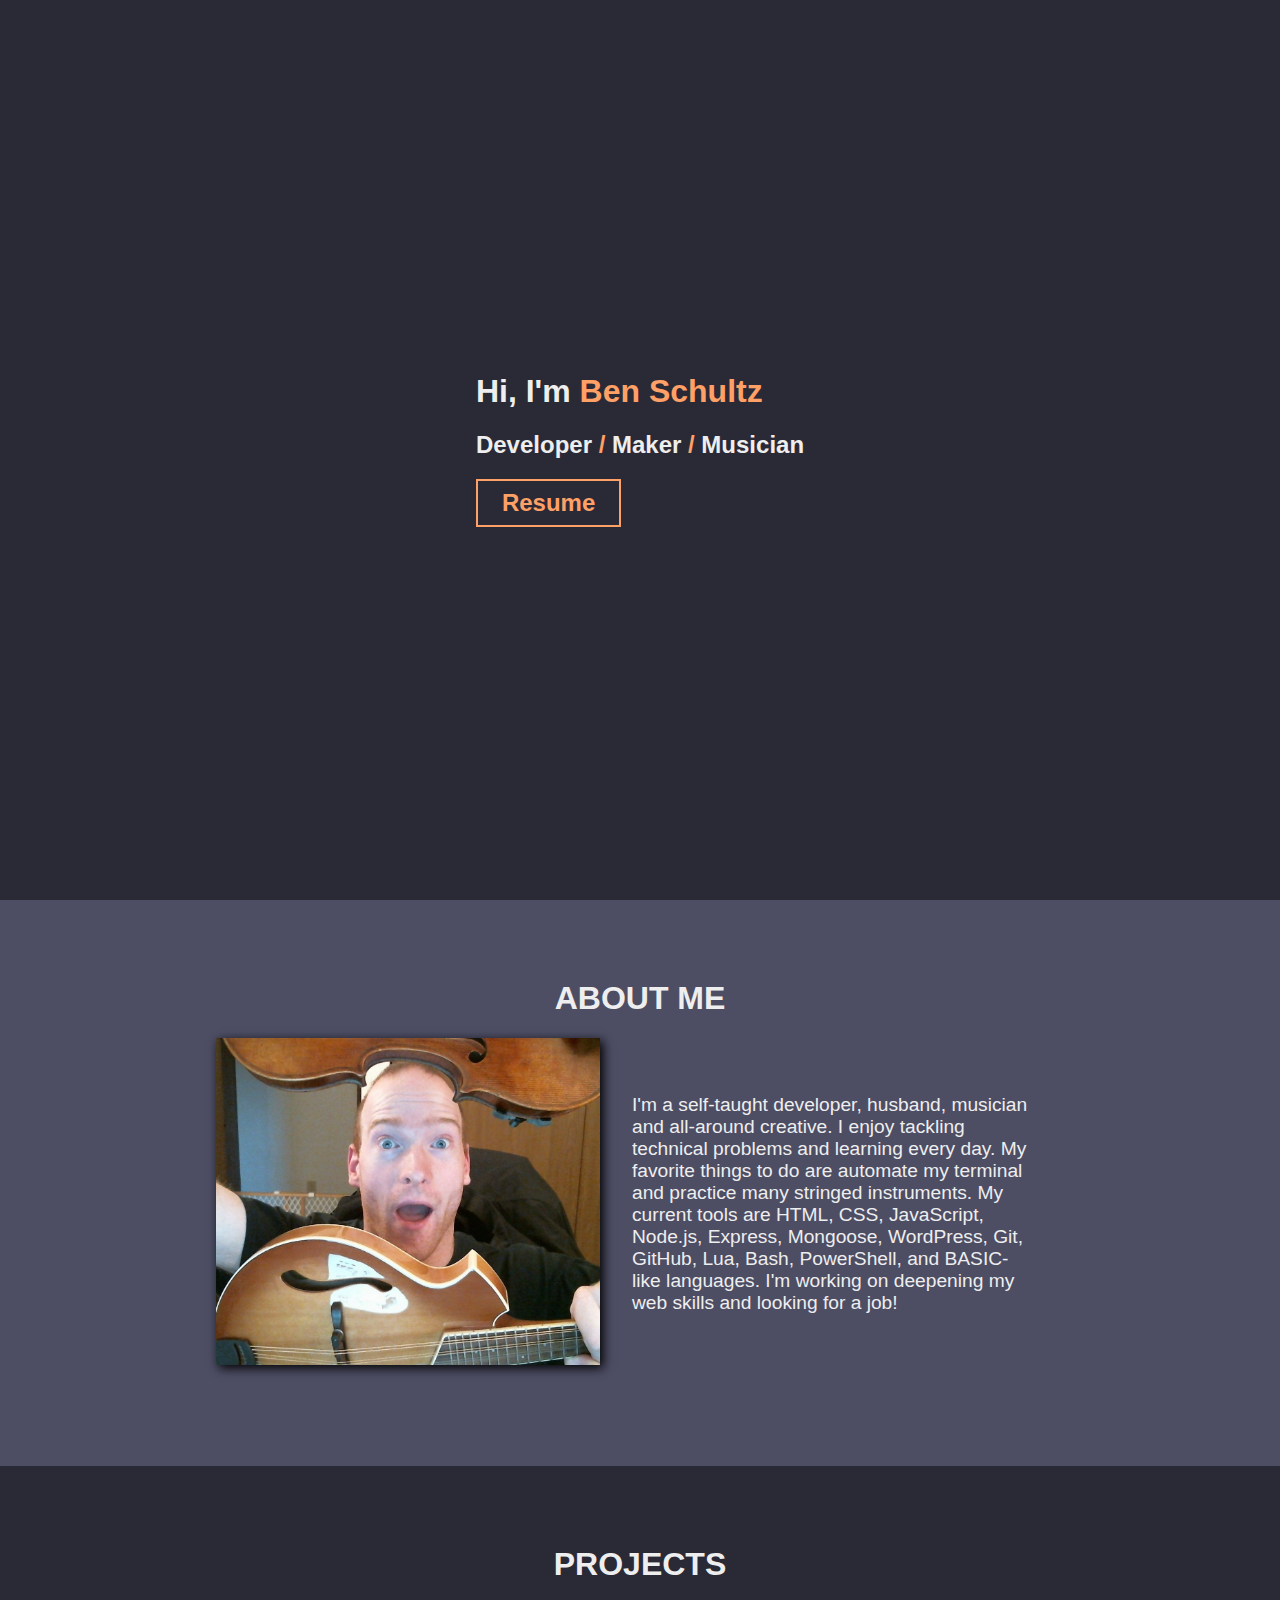
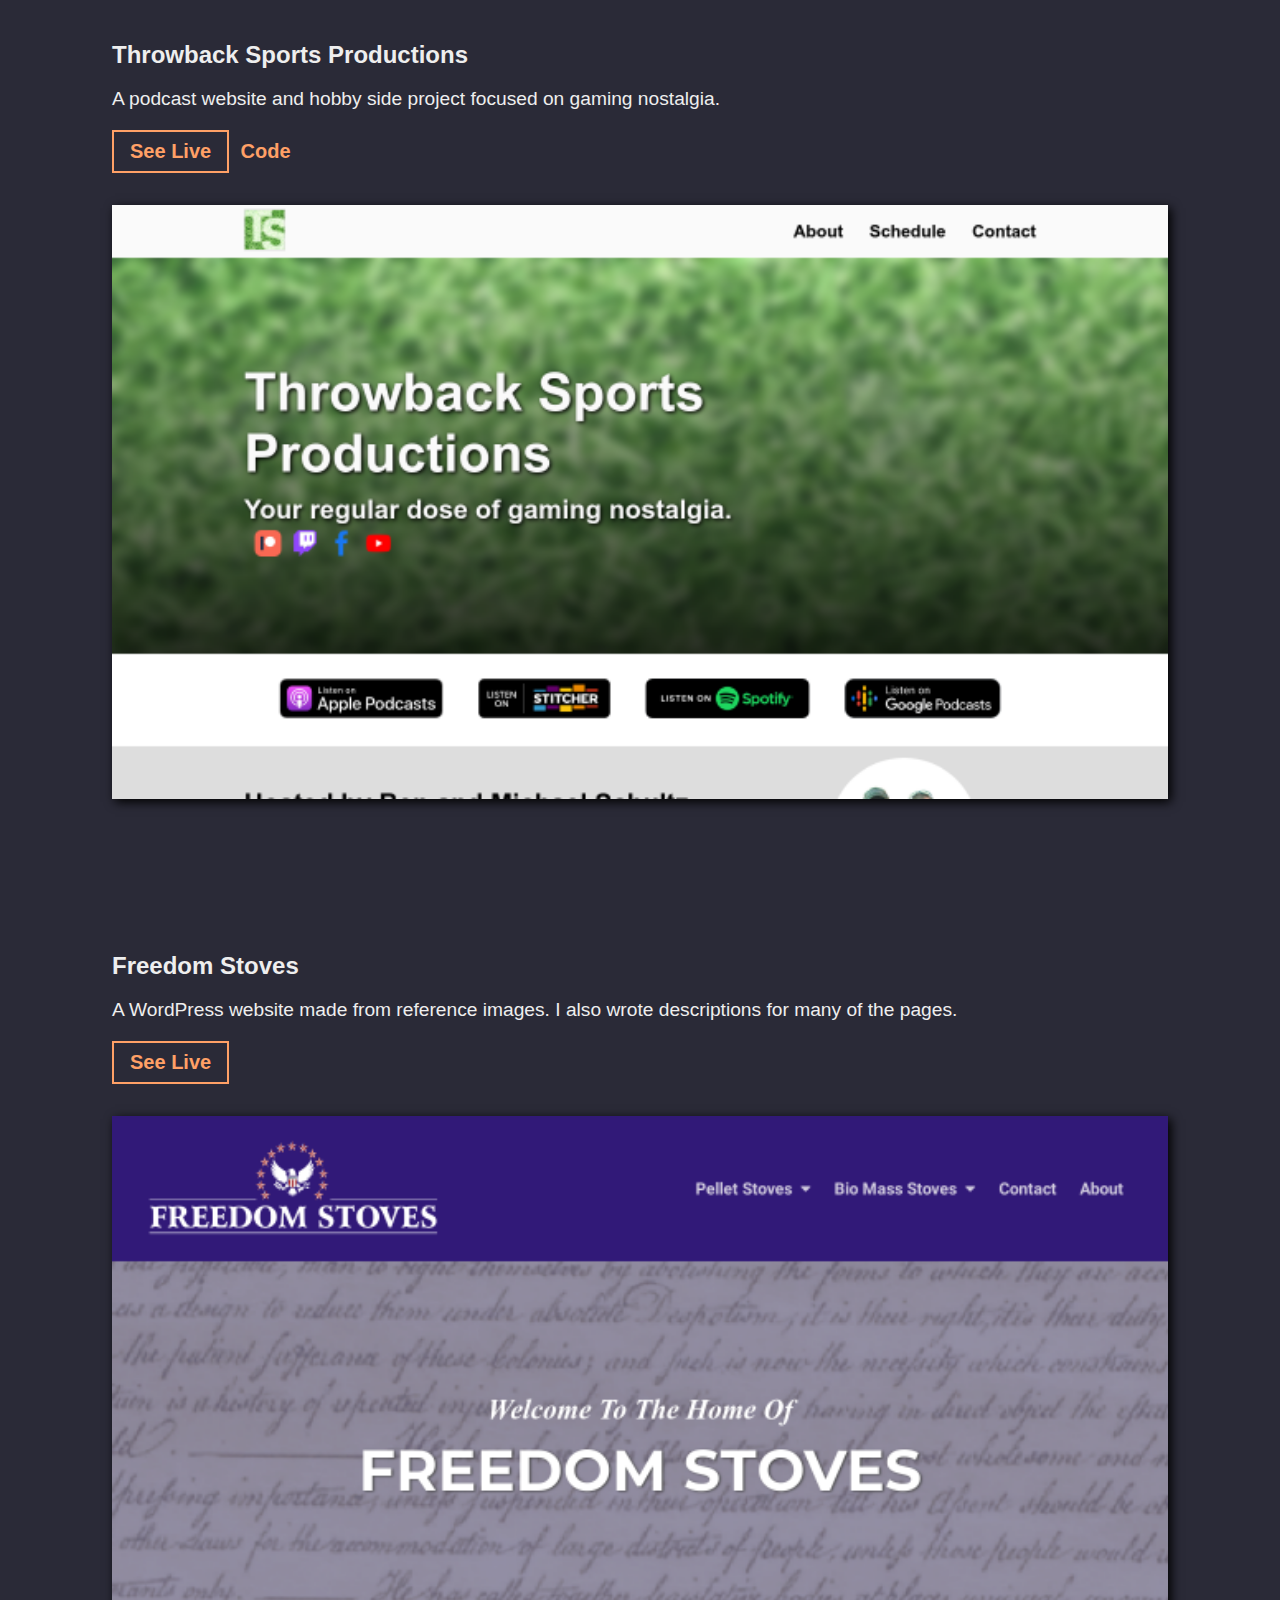
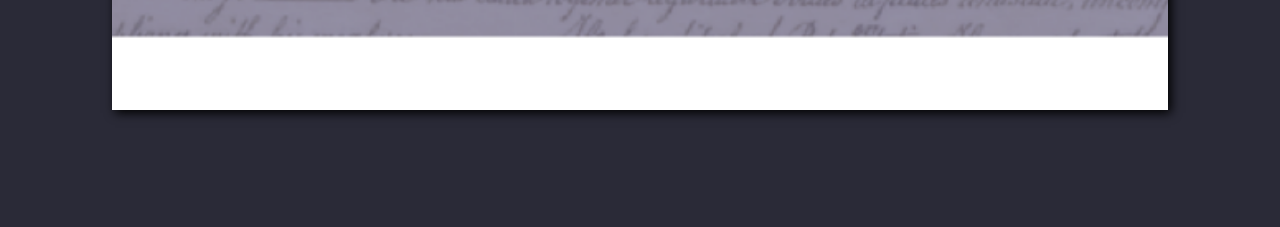
==== docs/index.html @ b04f8bec "Draft 1 complete! It squishes nicely!" ====
<!DOCTYPE html>
<!-- https://martinjahodaportfolio.netlify.app/ -->
<html lang="en">

<head>
  <meta charset="UTF-8">
  <meta name="viewport" content="width=device-width, initial-scale=1.0">
  <link rel="stylesheet" href="styles.css">
  <link rel="stylesheet" href="headerfooter/headerfooter.css">
  <link rel="shortcut icon" href="favicon.ico" type=image/x-icon>
  <title>Ben Schultz</title>
</head>

<body>
  <!-- <div class="headerbg">
    <span id="header"></span>
  </div> -->

  <div id="introbg">
    <section id="intro-section">
      <h1 class="plain">
        Hi, I'm
        <span class="main-text">Ben Schultz</span>
      </h1>
      <h2>Developer <span class="main-text">/</span> Maker <span class="main-text">/</span> Musician</h2>
      <button class="bigbutton"><a href="media/resume.pdf" target="_blank">Resume</a></button>
    </section>
  </div>

  <div class="center-bg" id="about-bg">
    <h1 class="centerme toppad">ABOUT ME</h1>
    <section class="candywrapper">
      <div id="picwrapper">
        <img class="profile-pic shadow" src="media/avatar.jpeg" alt="Ben Schultz Profile Pic">
      </div>
      <div class="blurb">
        <p>I'm a self-taught developer, husband, musician and all-around creative. I enjoy tackling
          technical problems and learning every day. My favorite things to do are automate my terminal and practice
          many stringed instruments. My current tools are HTML, CSS, JavaScript, Node.js, Express, Mongoose,
          WordPress, Git, GitHub, Lua, Bash, PowerShell, and BASIC-like languages. I'm working on deepening my web
          skills and looking for a job!</p>
      </div>
    </section>
  </div>

  <div class="center-bg">
    <h1 id="projects" class="centerme toppad">PROJECTS</h1>

    <div>
      <section class="candywrapper">
        <div class="blurbwrapper blurb">
          <div class="blurb-title">
            <h2>
              Throwback Sports Productions
            </h2>
          </div>
          <div>
            <p>A podcast website and hobby side project focused on gaming nostalgia.</p>
          </div>
          <div class="blurb-buttons">
            <button class="blurb-button"><a class="small-button-text" target="_blank"
                href="https://bschultz1990.github.io/throwbacksportsproductions/">See
                Live</a></button>
            <button class="simple-button"><a class="small-button-text"
                href="https://github.com/bschultz1990/throwbacksportsproductions/tree/main/docs"
                target="_blank">Code</a></button>
          </div>
        </div>
        <div class="picwrapper">
          <a href="https://bschultz1990.github.io/throwbacksportsproductions" target="_blank">
            <img class="project-pic shadow" src="media/throwback-small.png" alt="Throwback Sports Productions">
          </a>
        </div>
      </section>
    </div>

    <div>
      <section class="candywrapper" class="projectwrapper">
        <div class="blurbwrapper blurb">
          <div class="blurb-title">
            <h2>
              Freedom Stoves
            </h2>
          </div>
          <div>
            <p>A WordPress website made from reference images. I also wrote descriptions for many of the pages.</p>
          </div>
          <div class="blurb-buttons">
            <button class="blurb-button"><a class="small-button-text" href="http://www.freedomstoves.com"
                target="_blank">See
                Live</a></button>
          </div>
        </div>
        <div class="picwrapper">
          <a href="http://www.freedomstoves.com" target="_blank"><img class="project-pic shadow"
              src="media/freedom-small.png" alt="Freedom Stoves"></a>
        </div>
      </section>
    </div>
  </div>

  <!-- <footer id="footer"></footer> -->

  <!-- <script src="app.js"></script> -->
  <!-- <script src="headerfooter/headerfooter.js"></script> -->

</body>
---- docs/styles.css ----
:root {
  --primary: #2A2A37;
  --secondary: #4d4d64;
  --accent: #FFA066;
  --text: #eee;
  --lr-padding: 6rem;
  --max-width: 80rem;
  --blurb-width: 25rem;
}


body {
  margin: 0;
  padding: 0;
  font-family: "Verdana", sans-serif;
  font-size: larger;
  background-color: var(--primary);
  color: var(--text);
}

h1 {
  margin-top: 0;
  font-size: 2rem;
}

h2 {
  font-size: 1.5rem;
}

section {
  /* margin-bottom: 2rem; */
  padding: var(--lr-padding);
  max-width: var(--max-width);
}

button {
  border: .125rem solid var(--accent);
  color: var(--accent);
  background: none;
}

button a {
  text-decoration: none;
}

.bigbutton {
  padding: .5rem 1.5rem;
}

button a {
  font-size: 1.5rem;
  font-weight: bold;
  color: var(--accent);
}

.blurb-button {
  padding: .5rem 1rem;
}

#navbar {
  min-height: default;
}

.headerbg {
  position: sticky;
  background-color: var(--secondary);
  display: flex;
  justify-content: center;
}

#header {
  /* background-color: pink; */
  padding: var(--lr-padding);
  width: var(--max-width);
}

#introbg {
  display: flex;
  justify-content: center;
  align-items: center;
  height: 100vh;
}

#intro-section {
  padding: 1rem;
}

.center-bg {
  display: flex;
  flex-direction: column;
  align-items: center;
}

#about-bg {
  background-color: var(--secondary);
}

.candywrapper {
  /* background-color: pink; */
  display: flex;
  flex-wrap: wrap;
  justify-content: space-evenly;
  align-items: center;
  margin-top: 0;
  padding-top: 0;

}

.centerme {
  text-align: center;
}

.main-text {
  color: var(--accent);
}

.profile-section {
  display: flex;
  justify-content: space-evenly;
  align-items: center;
}

.profile-pic {
  max-width: 24rem;
}

.toppad {
  padding-top: 5rem;
}

.blurb {
  width: var(--blurb-width);
  padding-left: 2rem;
  padding-right: 2rem;
  flex-grow: 1;
}

.blurbwrapper {
  padding: 1rem;
  flex-grow: 1;
}

.picwrapper {
  flex-grow: 1;
  padding: 1rem;
}

.project-pic {
  width: 100%;
}

.shadow {
  box-shadow: 3px 3px 10px black;
}

.simple-button {
  border: none;
}

.small-button-text {
  font-size: 1.25rem;
}


/* HEADER */
#header {
  display: flex;
  flex-wrap: nowrap;
  justify-content: space-between;
  align-items: center;
  margin-top: 0rem;
  padding-top: 1rem;
  padding-bottom: 1rem;
}

#header li,
#footer li {
  list-style: none;
}

#header a,
#footer a {
  font-size: 1.5rem;
  color: var(--text);

}

/* #header a:hover,
#footer a:hover {
  background-size: 100% var(--bg-h);
  background-position-x: left;
  padding-bottom: 2px;
} */

/* #sitelogo {
  align-self: flex-start;
  min-width: 2rem;
} */

/* FOOTER */
#footer {
  display: flex;
  flex-wrap: wrap;
  justify-content: space-around;
  background-color: var(--secondary);
  padding-top: 1rem;
  padding-bottom: 1rem;
}

@media (max-width: 1280) {
  .picwrapper {
    flex-grow: 1;
  }

  .blurbwrapper {
    flex-grow: 1;
  }
}

@media (max-width: 710px) {
  :root {
    --lr-padding: 0rem;
    --blurb-width: auto;
  }
}

@media (max-width: 470px) {
  .profile-pic {
    width: 100%;
  }
}
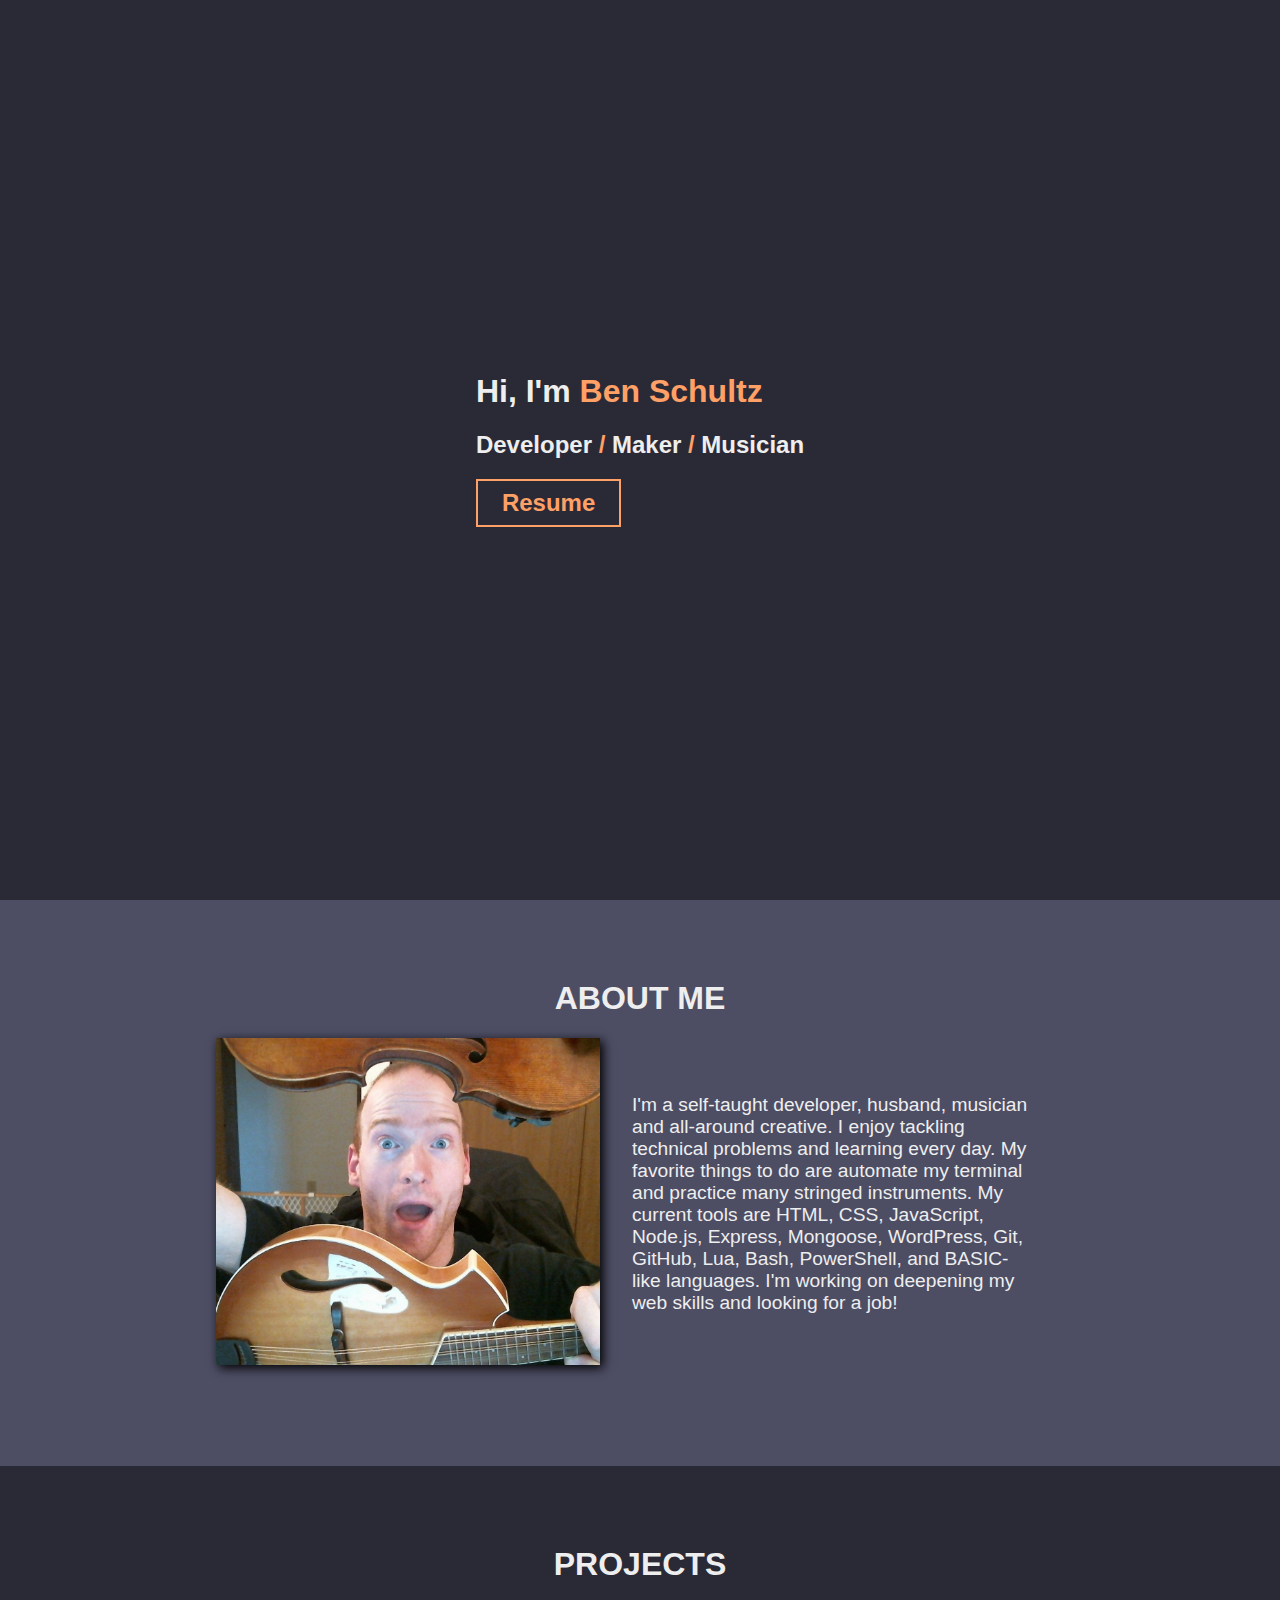
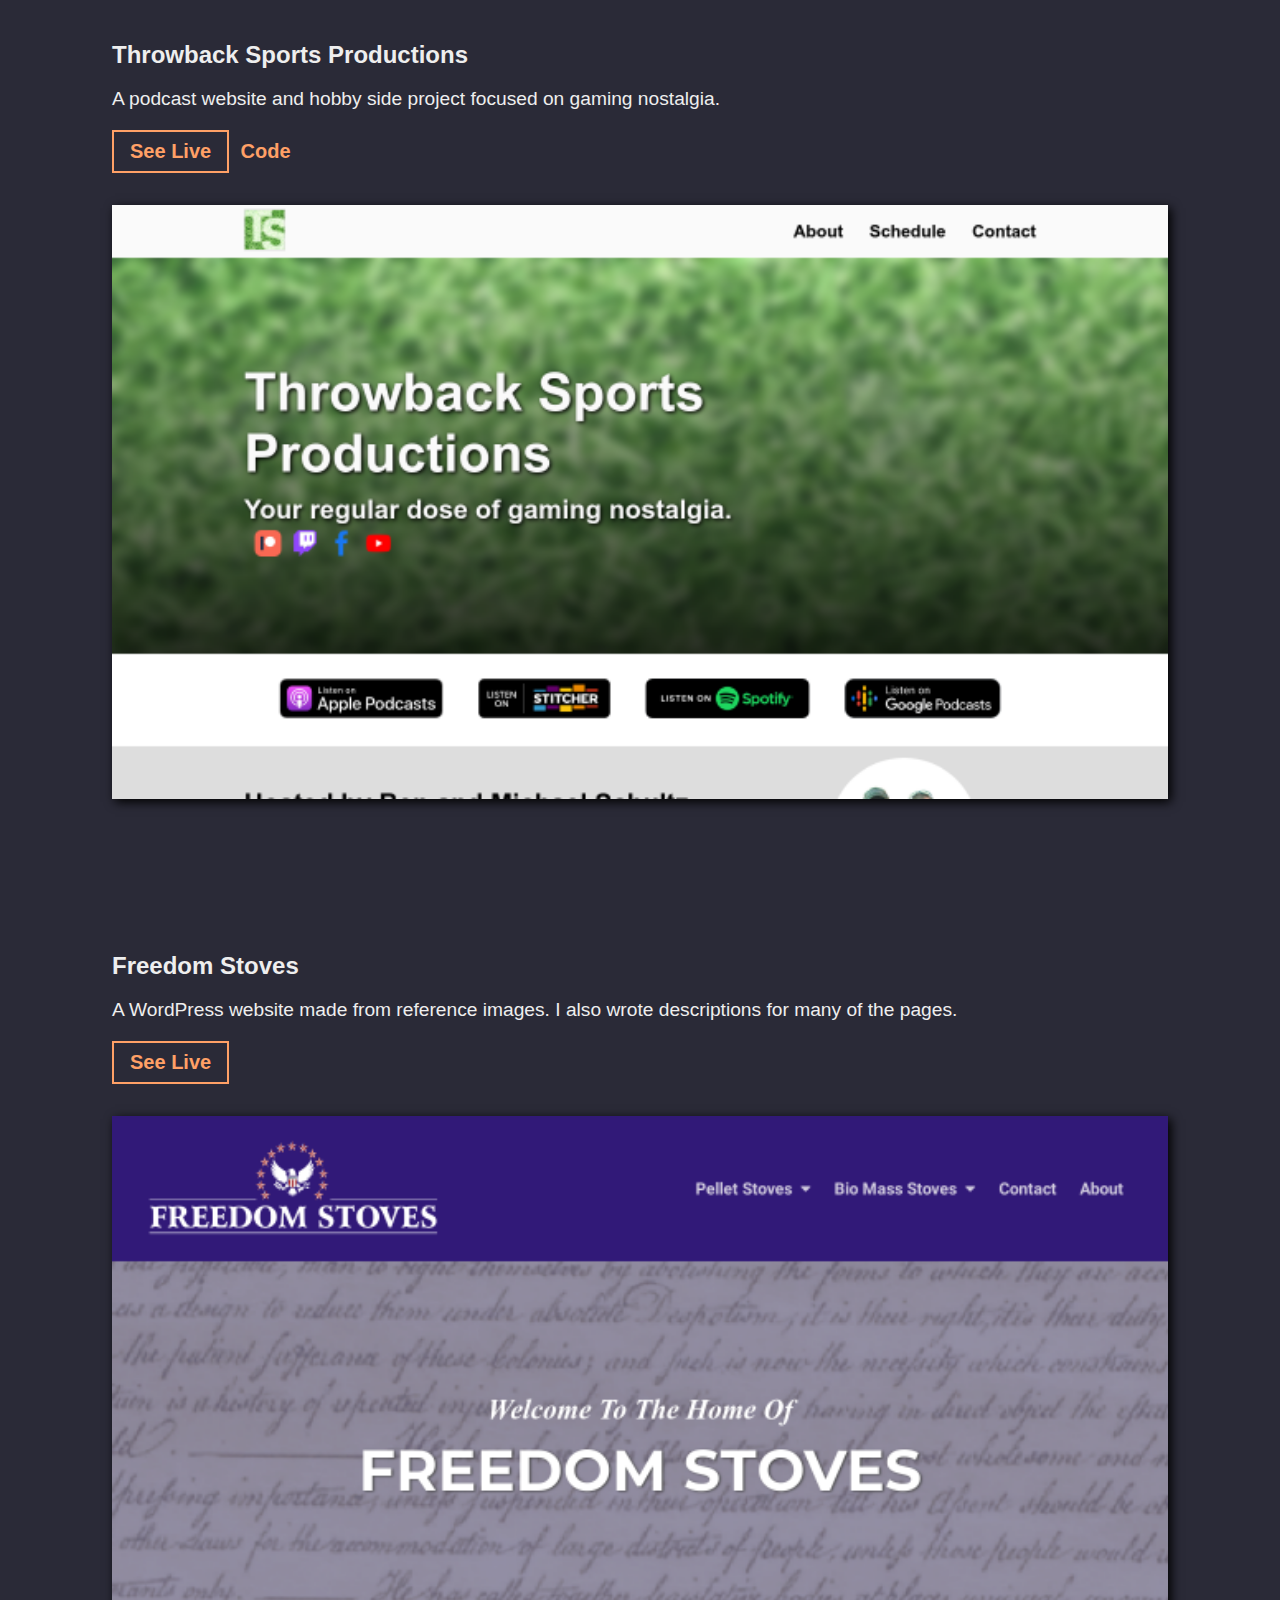
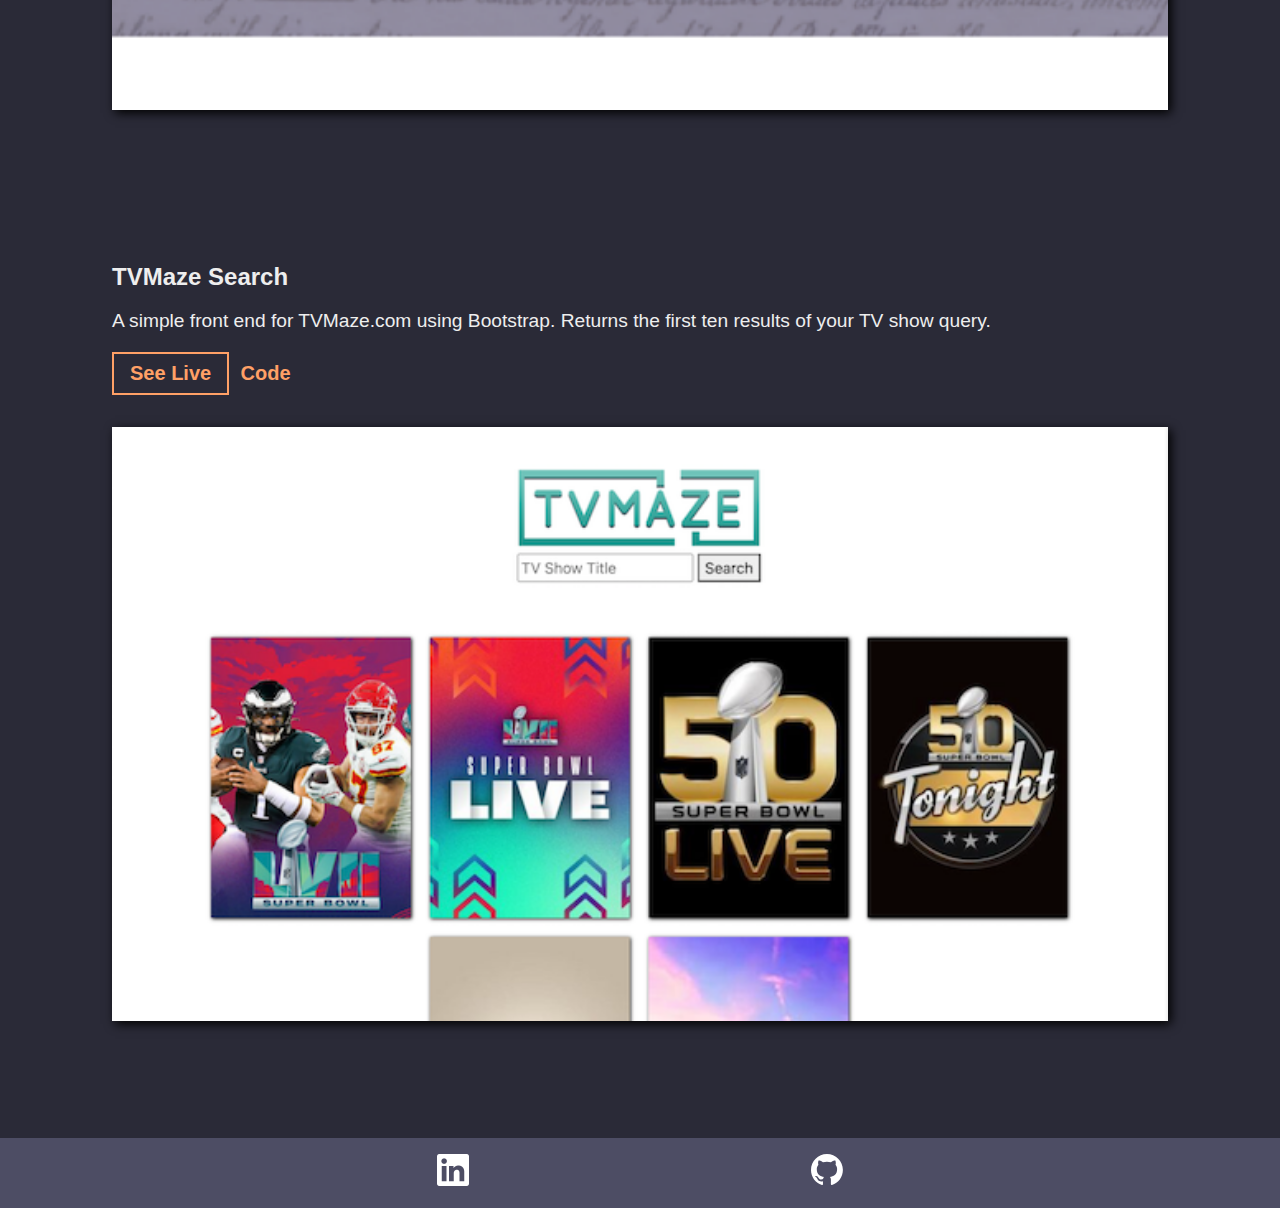
==== commit b1cbcf1b: "Added files via CMD" ====
--- a/docs/index.html
+++ b/docs/index.html
@@ -2,106 +2,135 @@
 <!-- https://martinjahodaportfolio.netlify.app/ -->
 <html lang="en">
 
-<head>
-  <meta charset="UTF-8">
-  <meta name="viewport" content="width=device-width, initial-scale=1.0">
-  <link rel="stylesheet" href="styles.css">
-  <link rel="stylesheet" href="headerfooter/headerfooter.css">
-  <link rel="shortcut icon" href="favicon.ico" type=image/x-icon>
-  <title>Ben Schultz</title>
-</head>
+  <head>
+    <meta charset="UTF-8">
+    <meta name="viewport" content="width=device-width, initial-scale=1.0">
+    <link rel="stylesheet" href="styles.css">
+    <link rel="shortcut icon" href="favicon.ico" type=image/x-icon>
+    <title>Ben Schultz</title>
+  </head>
 
-<body>
-  <!-- <div class="headerbg">
-    <span id="header"></span>
-  </div> -->
+  <body>
+    <div id="introbg">
+      <section id="intro-section">
+        <h1 class="plain">
+          Hi, I'm
+          <span class="main-text">Ben Schultz</span>
+        </h1>
+        <h2>Developer <span class="main-text">/</span> Maker <span class="main-text">/</span> Musician</h2>
+        <button class="bigbutton"><a href="media/resume.pdf" target="_blank">Resume</a></button>
+      </section>
+    </div>
 
-  <div id="introbg">
-    <section id="intro-section">
-      <h1 class="plain">
-        Hi, I'm
-        <span class="main-text">Ben Schultz</span>
-      </h1>
-      <h2>Developer <span class="main-text">/</span> Maker <span class="main-text">/</span> Musician</h2>
-      <button class="bigbutton"><a href="media/resume.pdf" target="_blank">Resume</a></button>
-    </section>
-  </div>
-
-  <div class="center-bg" id="about-bg">
-    <h1 class="centerme toppad">ABOUT ME</h1>
-    <section class="candywrapper">
-      <div id="picwrapper">
-        <img class="profile-pic shadow" src="media/avatar.jpeg" alt="Ben Schultz Profile Pic">
-      </div>
-      <div class="blurb">
-        <p>I'm a self-taught developer, husband, musician and all-around creative. I enjoy tackling
-          technical problems and learning every day. My favorite things to do are automate my terminal and practice
-          many stringed instruments. My current tools are HTML, CSS, JavaScript, Node.js, Express, Mongoose,
-          WordPress, Git, GitHub, Lua, Bash, PowerShell, and BASIC-like languages. I'm working on deepening my web
-          skills and looking for a job!</p>
-      </div>
-    </section>
-  </div>
-
-  <div class="center-bg">
-    <h1 id="projects" class="centerme toppad">PROJECTS</h1>
-
-    <div>
+    <div class="center-bg" id="about-bg">
+      <h1 class="centerme toppad">ABOUT ME</h1>
       <section class="candywrapper">
-        <div class="blurbwrapper blurb">
-          <div class="blurb-title">
-            <h2>
-              Throwback Sports Productions
-            </h2>
-          </div>
-          <div>
-            <p>A podcast website and hobby side project focused on gaming nostalgia.</p>
-          </div>
-          <div class="blurb-buttons">
-            <button class="blurb-button"><a class="small-button-text" target="_blank"
-                href="https://bschultz1990.github.io/throwbacksportsproductions/">See
-                Live</a></button>
-            <button class="simple-button"><a class="small-button-text"
-                href="https://github.com/bschultz1990/throwbacksportsproductions/tree/main/docs"
-                target="_blank">Code</a></button>
-          </div>
+        <div id="picwrapper">
+          <img class="profile-pic shadow" src="media/avatar.jpeg" alt="Ben Schultz Profile Pic">
         </div>
-        <div class="picwrapper">
-          <a href="https://bschultz1990.github.io/throwbacksportsproductions" target="_blank">
-            <img class="project-pic shadow" src="media/throwback-small.png" alt="Throwback Sports Productions">
-          </a>
+        <div class="blurb">
+          <p>I'm a self-taught developer, husband, musician and all-around creative. I enjoy tackling
+            technical problems and learning every day. My favorite things to do are automate my terminal and practice
+            many stringed instruments. My current tools are HTML, CSS, JavaScript, Node.js, Express, Mongoose,
+            WordPress, Git, GitHub, Lua, Bash, PowerShell, and BASIC-like languages. I'm working on deepening my web
+            skills and looking for a job!</p>
         </div>
       </section>
     </div>
 
-    <div>
-      <section class="candywrapper" class="projectwrapper">
-        <div class="blurbwrapper blurb">
-          <div class="blurb-title">
-            <h2>
-              Freedom Stoves
-            </h2>
+    <div class="center-bg">
+      <h1 id="projects" class="centerme toppad">PROJECTS</h1>
+
+      <div>
+        <section class="candywrapper">
+          <div class="blurbwrapper blurb">
+            <div class="blurb-title">
+              <h2>
+                Throwback Sports Productions
+              </h2>
+            </div>
+            <div>
+              <p>A podcast website and hobby side project focused on gaming nostalgia.</p>
+            </div>
+            <div class="blurb-buttons">
+              <button class="blurb-button"><a class="small-button-text" target="_blank"
+                                                                        href="https://bschultz1990.github.io/throwbacksportsproductions/">See
+                                                                        Live</a></button>
+              <button class="simple-button"><a class="small-button-text"
+                                               href="https://github.com/bschultz1990/throwbacksportsproductions/tree/main/docs"
+                                               target="_blank">Code</a></button>
+            </div>
           </div>
-          <div>
-            <p>A WordPress website made from reference images. I also wrote descriptions for many of the pages.</p>
+          <div class="picwrapper">
+            <a href="https://bschultz1990.github.io/throwbacksportsproductions" target="_blank">
+              <img class="project-pic shadow" src="media/throwback-small.png" alt="Throwback Sports Productions">
+            </a>
           </div>
-          <div class="blurb-buttons">
-            <button class="blurb-button"><a class="small-button-text" href="http://www.freedomstoves.com"
-                target="_blank">See
-                Live</a></button>
+        </section>
+      </div>
+
+      <div>
+        <section class="candywrapper" class="projectwrapper">
+          <div class="blurbwrapper blurb">
+            <div class="blurb-title">
+              <h2>
+                Freedom Stoves
+              </h2>
+            </div>
+            <div>
+              <p>A WordPress website made from reference images. I also wrote descriptions for many of the pages.</p>
+            </div>
+            <div class="blurb-buttons">
+              <button class="blurb-button"><a class="small-button-text" href="http://www.freedomstoves.com"
+                                                                        target="_blank">See
+                                                                        Live</a></button>
+            </div>
           </div>
-        </div>
-        <div class="picwrapper">
-          <a href="http://www.freedomstoves.com" target="_blank"><img class="project-pic shadow"
-              src="media/freedom-small.png" alt="Freedom Stoves"></a>
-        </div>
-      </section>
+          <div class="picwrapper">
+            <a href="http://www.freedomstoves.com" target="_blank"><img class="project-pic shadow"
+                                                                        src="media/freedom-small.png" alt="Freedom Stoves"></a>
+          </div>
+        </section>
+      </div>
+
+      <div>
+        <section class="candywrapper" class="projectwrapper">
+          <div class="blurbwrapper blurb">
+            <div class="blurb-title">
+              <h2>
+                TVMaze Search
+              </h2>
+            </div>
+            <div>
+              <p>A simple front end for TVMaze.com using Bootstrap. Returns the first ten results of your TV show query.</p>
+            </div>
+            <div class="blurb-buttons">
+              <button class="blurb-button"><a class="small-button-text" href="https://bschultz1990.github.io/tvMazeSearch/"
+                                                                        target="_blank">See
+                                                                        Live</a></button>
+              <button class="simple-button"><a class="small-button-text"
+                                               href="https://github.com/bschultz1990/tvMazeSearch"
+                                               target="_blank">Code</a></button>
+            </div>
+          </div>
+          <div class="picwrapper">
+            <a href="https://bschultz1990.github.io/tvMazeSearch/" target="_blank"><img class="project-pic shadow"
+                                                                                        src="media/tvmaze-small.png" alt="TVMaze Search Stoves"></a>
+          </div>
+        </section>
+      </div>
     </div>
-  </div>
 
-  <!-- <footer id="footer"></footer> -->
+    <footer id="footer">
+      <!-- <div id="copyright"></div> -->
+      <a href="https://www.linkedin.com/in/benjamin-schultz-b2511781/" target="_blank">
+        <img src="media/In-White-128.png" alt="LinkedIn Logo" class = "footer-icon">
+      </a>
+      <a href="https://github.com/bschultz1990" target="_blank">
+        <img src="media/github-mark-white.svg" alt="GitHub Logo" class = "footer-icon">
+      </a>
+    </footer>
 
-  <!-- <script src="app.js"></script> -->
-  <!-- <script src="headerfooter/headerfooter.js"></script> -->
+    <script src="app.js"></script>
 
-</body>+  </body>
--- a/docs/styles.css
+++ b/docs/styles.css
@@ -187,45 +187,58 @@
 
 /* #header a:hover,
 #footer a:hover {
-  background-size: 100% var(--bg-h);
-  background-position-x: left;
-  padding-bottom: 2px;
+background-size: 100% var(--bg-h);
+background-position-x: left;
+padding-bottom: 2px;
 } */
 
-/* #sitelogo {
+  /* #sitelogo {
   align-self: flex-start;
   min-width: 2rem;
-} */
-
-/* FOOTER */
-#footer {
-  display: flex;
-  flex-wrap: wrap;
-  justify-content: space-around;
-  background-color: var(--secondary);
-  padding-top: 1rem;
-  padding-bottom: 1rem;
-}
-
-@media (max-width: 1280) {
-  .picwrapper {
-    flex-grow: 1;
-  }
-
-  .blurbwrapper {
-    flex-grow: 1;
-  }
-}
-
-@media (max-width: 710px) {
-  :root {
-    --lr-padding: 0rem;
-    --blurb-width: auto;
-  }
-}
-
-@media (max-width: 470px) {
-  .profile-pic {
-    width: 100%;
-  }
-}+  } */
+
+  /* FOOTER */
+  #footer {
+    display: flex;
+    flex-wrap: wrap;
+    justify-content: space-around;
+    background-color: var(--secondary);
+    padding-top: 1rem;
+    padding-bottom: 1rem;
+  }
+
+  #footer {
+    background-color: var(--secondary);
+    display: flex;
+    justify-content: space-evenly;
+    align-items: center;
+    flex-wrap: wrap;
+    padding: 1rem var(--lr-padding);
+  }
+
+  .footer-icon {
+    max-width: 2rem;
+  }
+
+  @media (max-width: 1280) {
+    .picwrapper {
+      flex-grow: 1;
+    }
+
+    .blurbwrapper {
+      flex-grow: 1;
+    }
+  }
+
+  @media (max-width: 710px) {
+    :root {
+      --lr-padding: 0rem;
+      --blurb-width: auto;
+    }
+  }
+
+  @media (max-width: 470px) {
+    .profile-pic {
+      width: 100%;
+    }
+  }
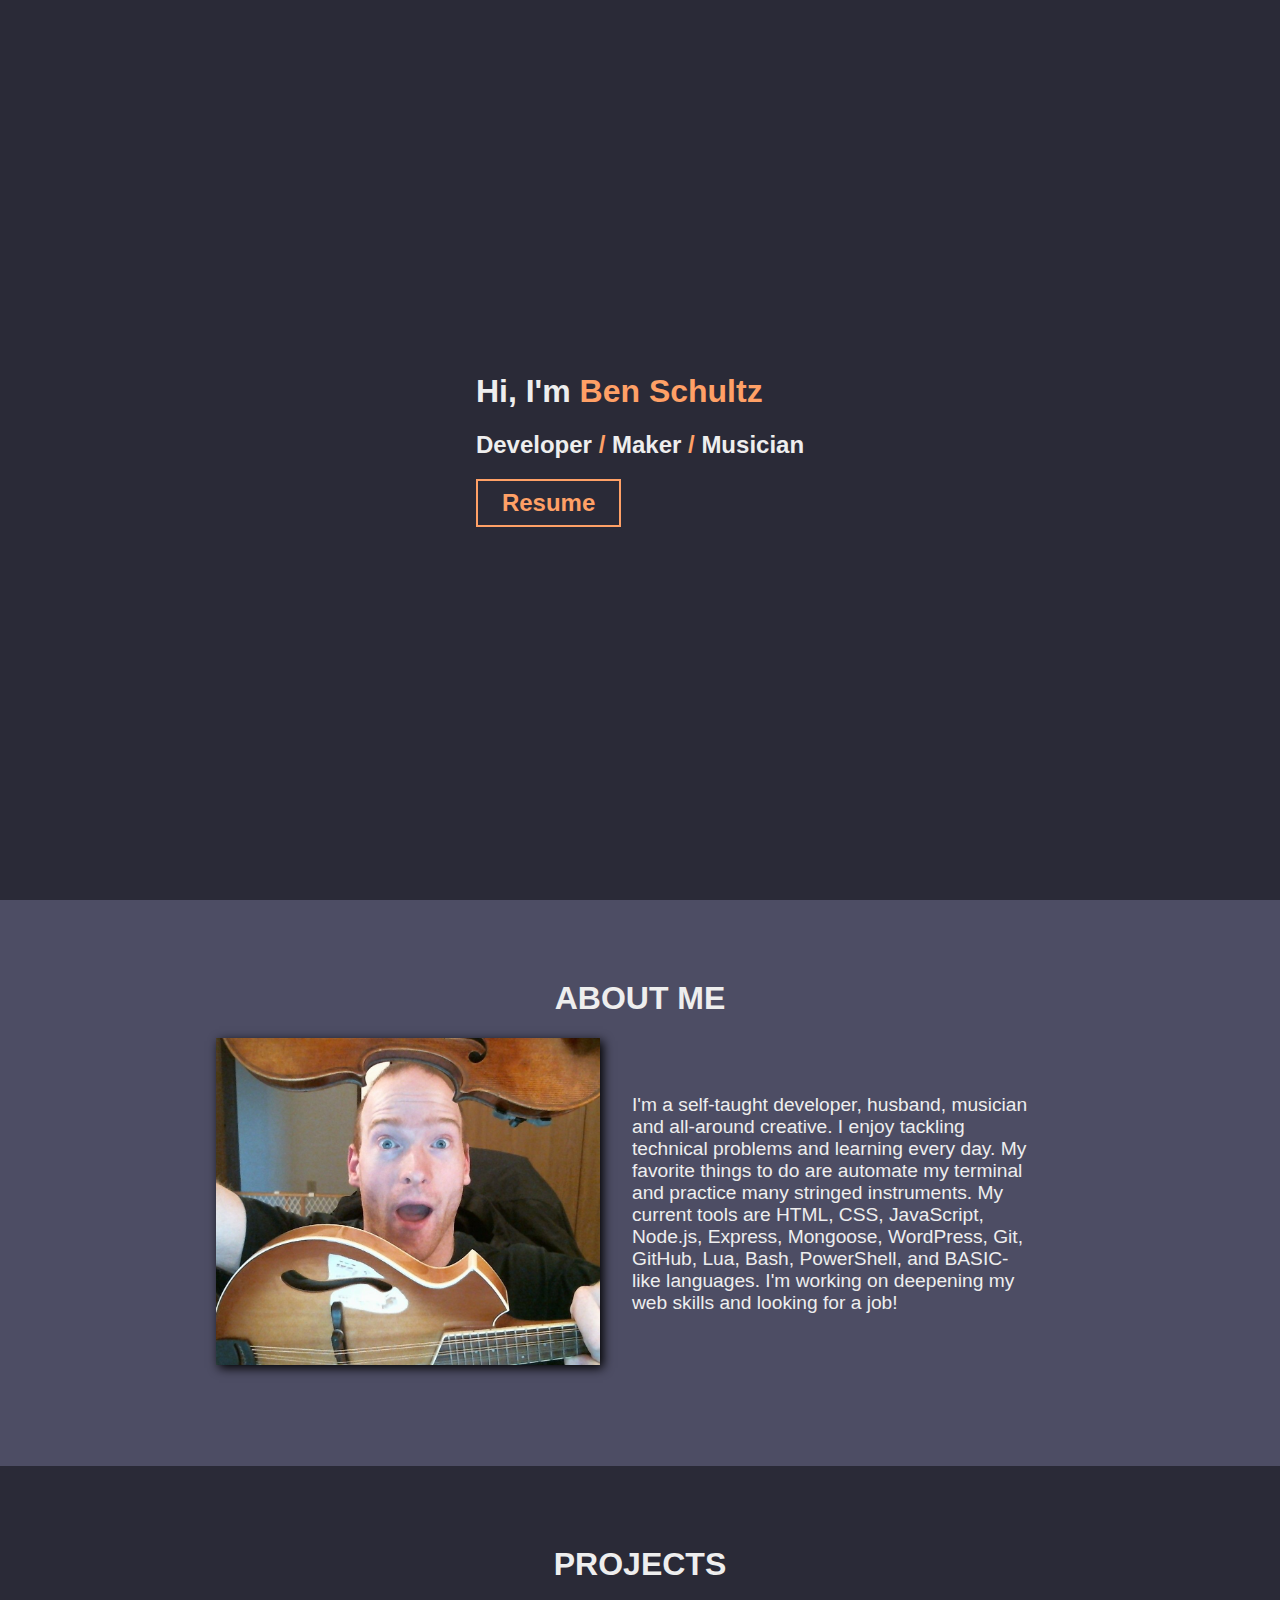
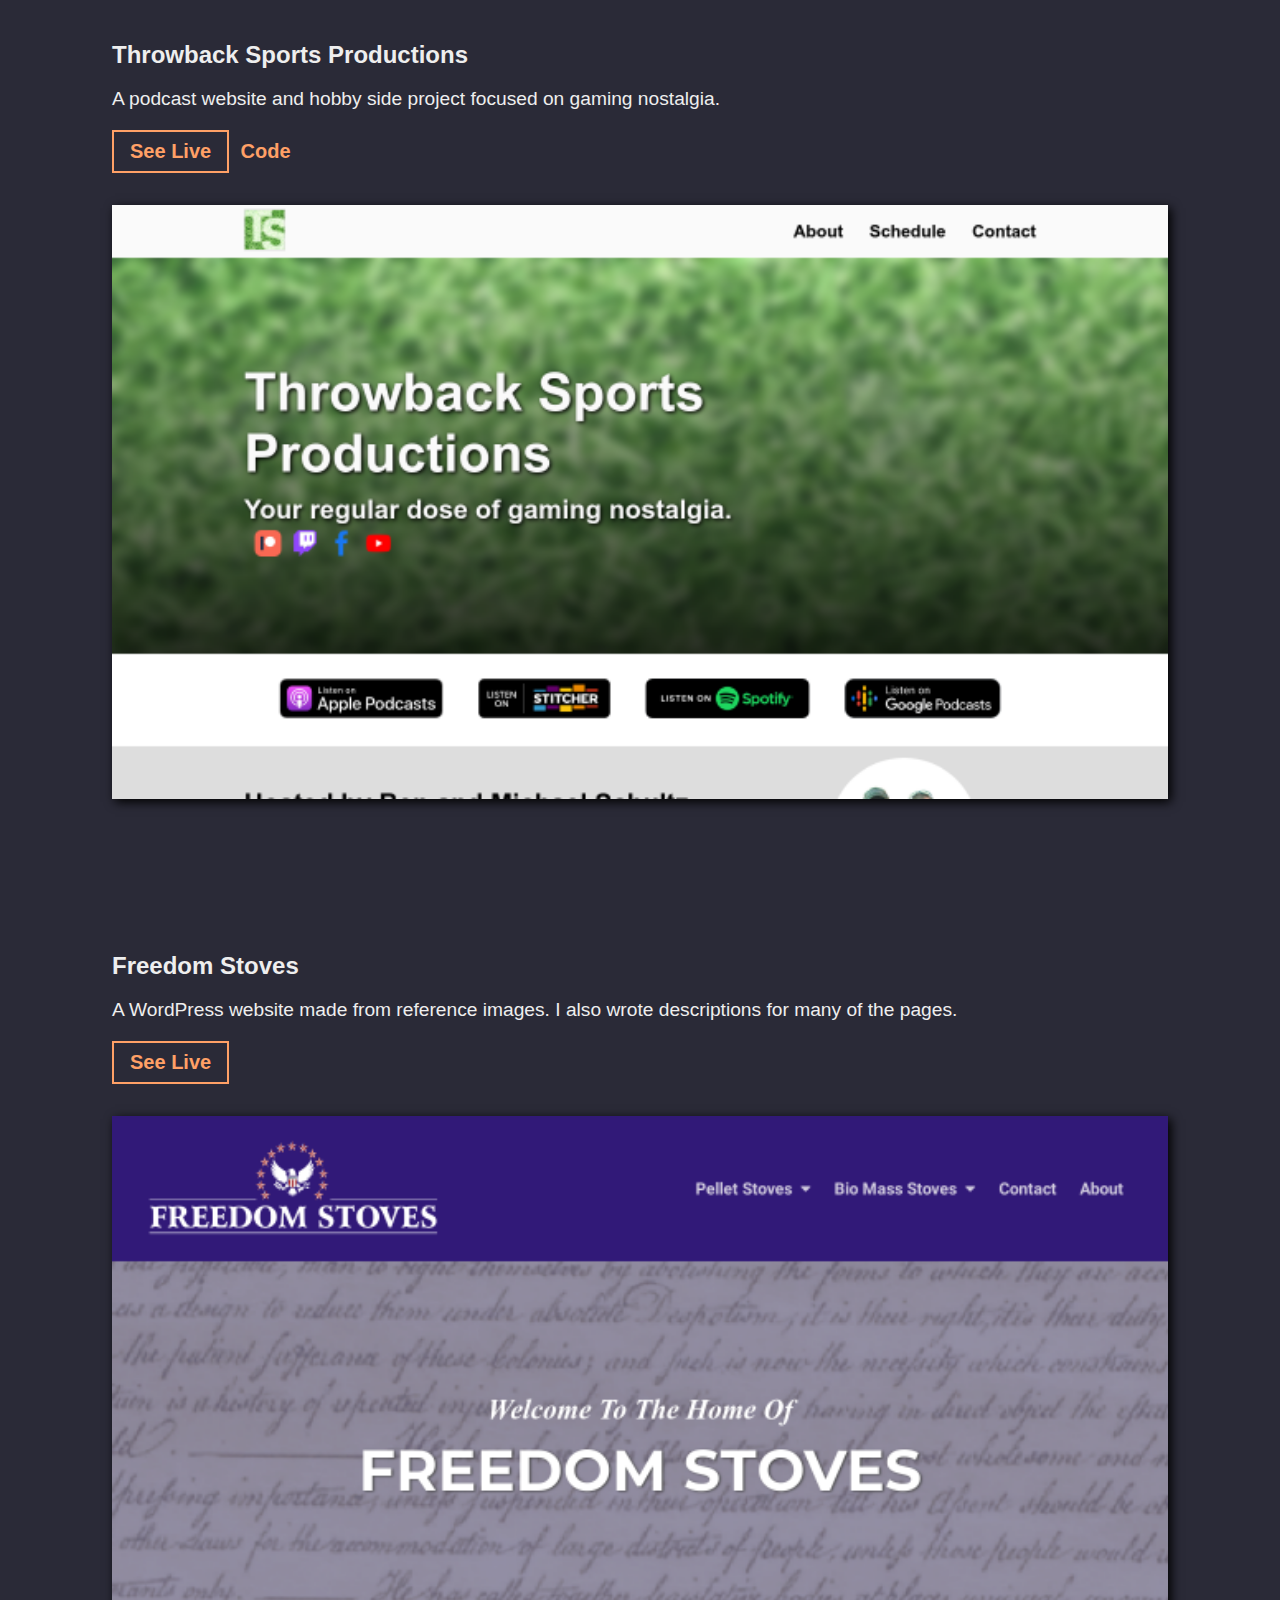
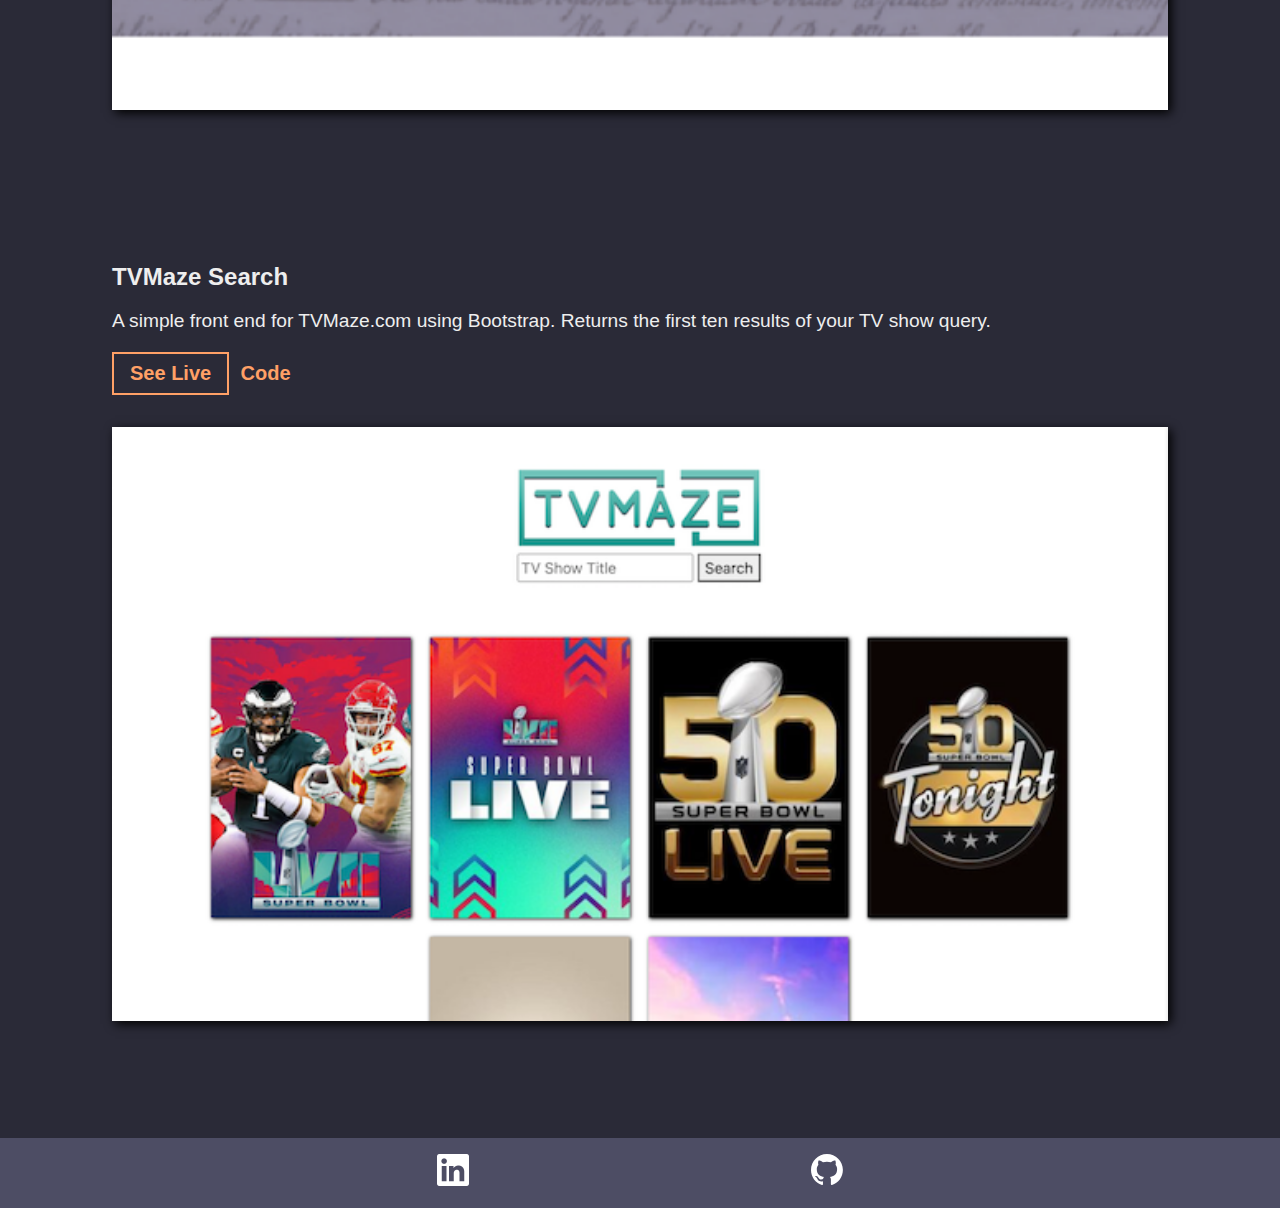
==== commit 998bdf88: "Add hyperlinks to the hero section." ====
--- a/docs/index.html
+++ b/docs/index.html
@@ -17,7 +17,13 @@
           Hi, I'm
           <span class="main-text">Ben Schultz</span>
         </h1>
-        <h2>Developer <span class="main-text">/</span> Maker <span class="main-text">/</span> Musician</h2>
+        <h2>
+          <span><a href="https://github.com/bschultz1990/" target="_blank">Developer</a>
+          </span> <span class="main-text">/</span>
+          <span><a href="#" target="_blank">Maker</a></span> 
+          <span class="main-text">/</span>
+          <span><a href="https://benschultz.bandcamp.com/" target="_blank">Musician</a></span>
+        </h2>
         <button class="bigbutton"><a href="media/resume.pdf" target="_blank">Resume</a></button>
       </section>
     </div>
@@ -53,12 +59,8 @@
               <p>A podcast website and hobby side project focused on gaming nostalgia.</p>
             </div>
             <div class="blurb-buttons">
-              <button class="blurb-button"><a class="small-button-text" target="_blank"
-                                                                        href="https://bschultz1990.github.io/throwbacksportsproductions/">See
-                                                                        Live</a></button>
-              <button class="simple-button"><a class="small-button-text"
-                                               href="https://github.com/bschultz1990/throwbacksportsproductions/tree/main/docs"
-                                               target="_blank">Code</a></button>
+              <button class="blurb-button"><a class="small-button-text" target="_blank" href="https://bschultz1990.github.io/throwbacksportsproductions/">See Live</a></button>
+              <button class="simple-button"><a class="small-button-text" href="https://github.com/bschultz1990/throwbacksportsproductions/tree/main/docs" target="_blank">Code</a></button>
             </div>
           </div>
           <div class="picwrapper">
@@ -115,7 +117,7 @@
           </div>
           <div class="picwrapper">
             <a href="https://bschultz1990.github.io/tvMazeSearch/" target="_blank"><img class="project-pic shadow"
-                                                                                        src="media/tvmaze-small.png" alt="TVMaze Search Stoves"></a>
+                                                                                        src="media/tvmaze-small.png" alt="TVMaze Search Stove"></a>
           </div>
         </section>
       </div>
--- a/docs/styles.css
+++ b/docs/styles.css
@@ -161,6 +161,14 @@
   font-size: 1.25rem;
 }
 
+span a {
+  text-decoration: none;
+  color: inherit;
+}
+
+span a:hover {
+  color: var(--accent)
+}
 
 /* HEADER */
 #header {
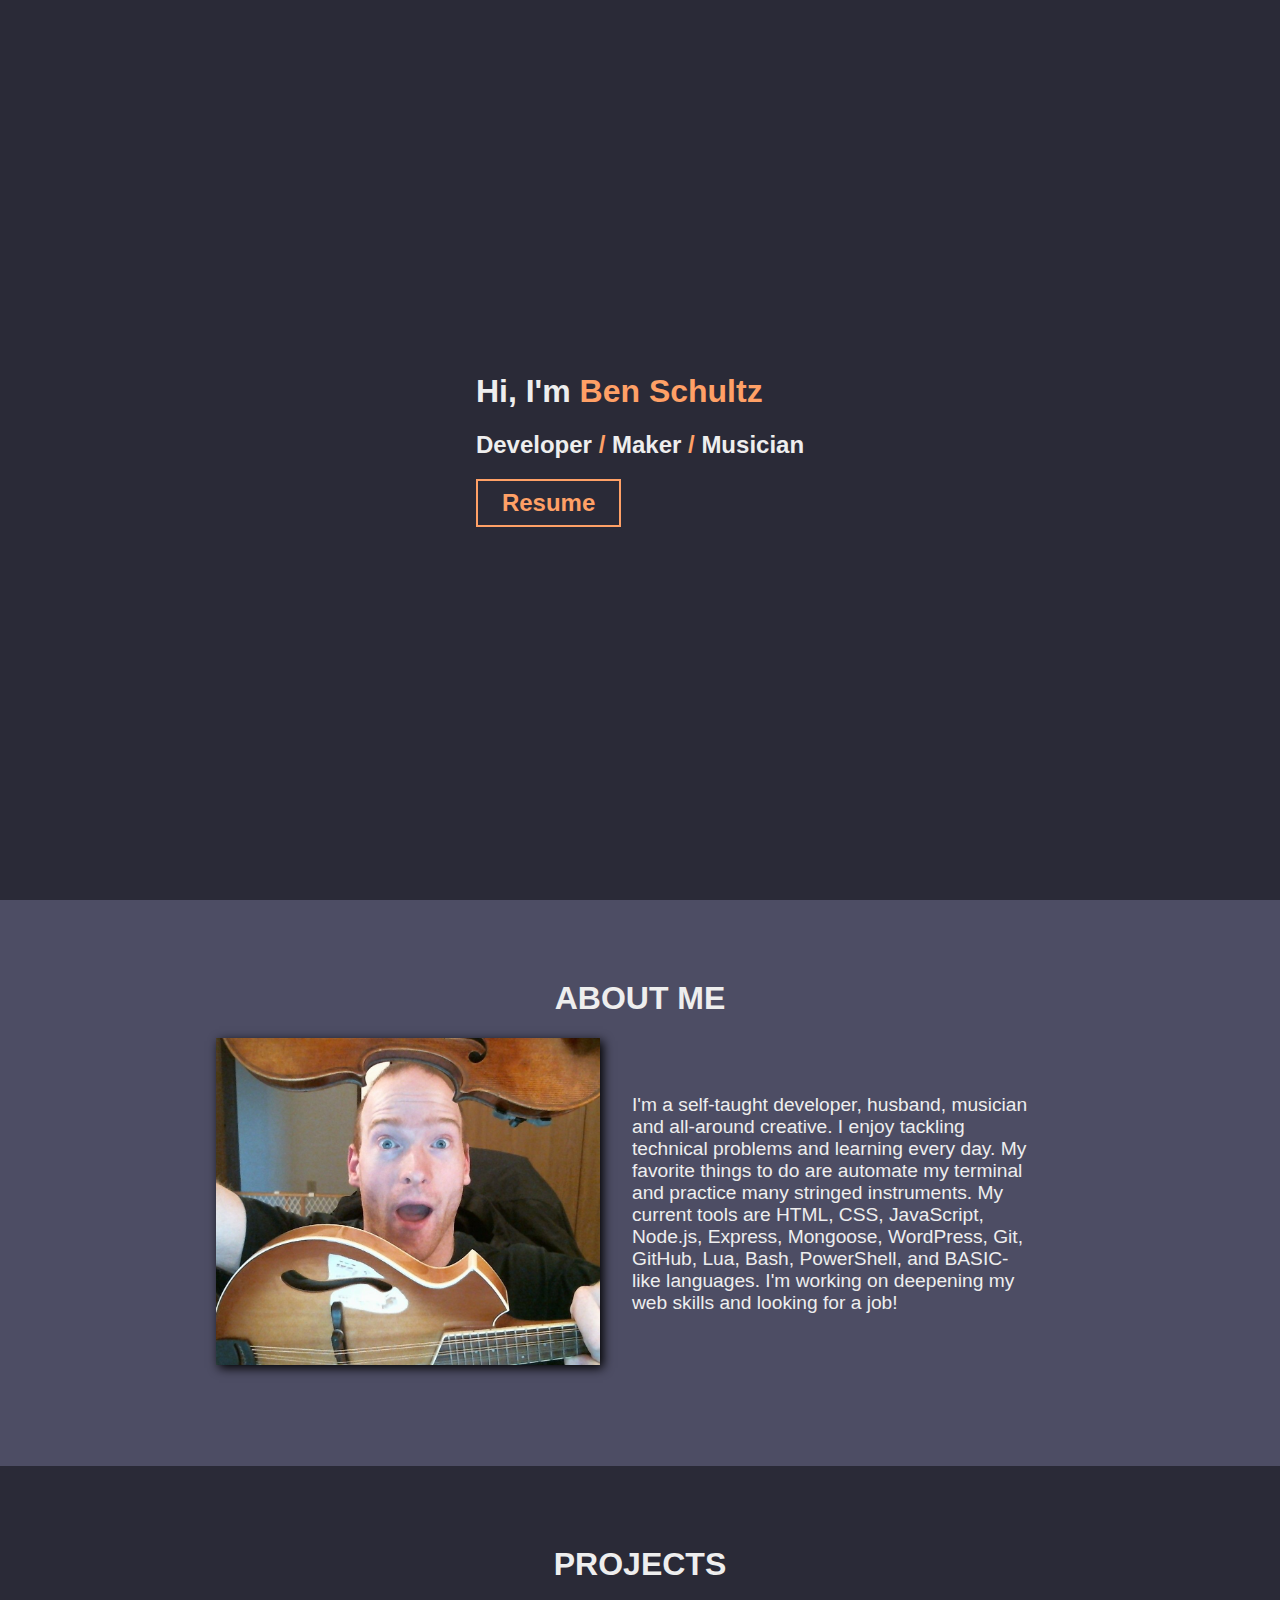
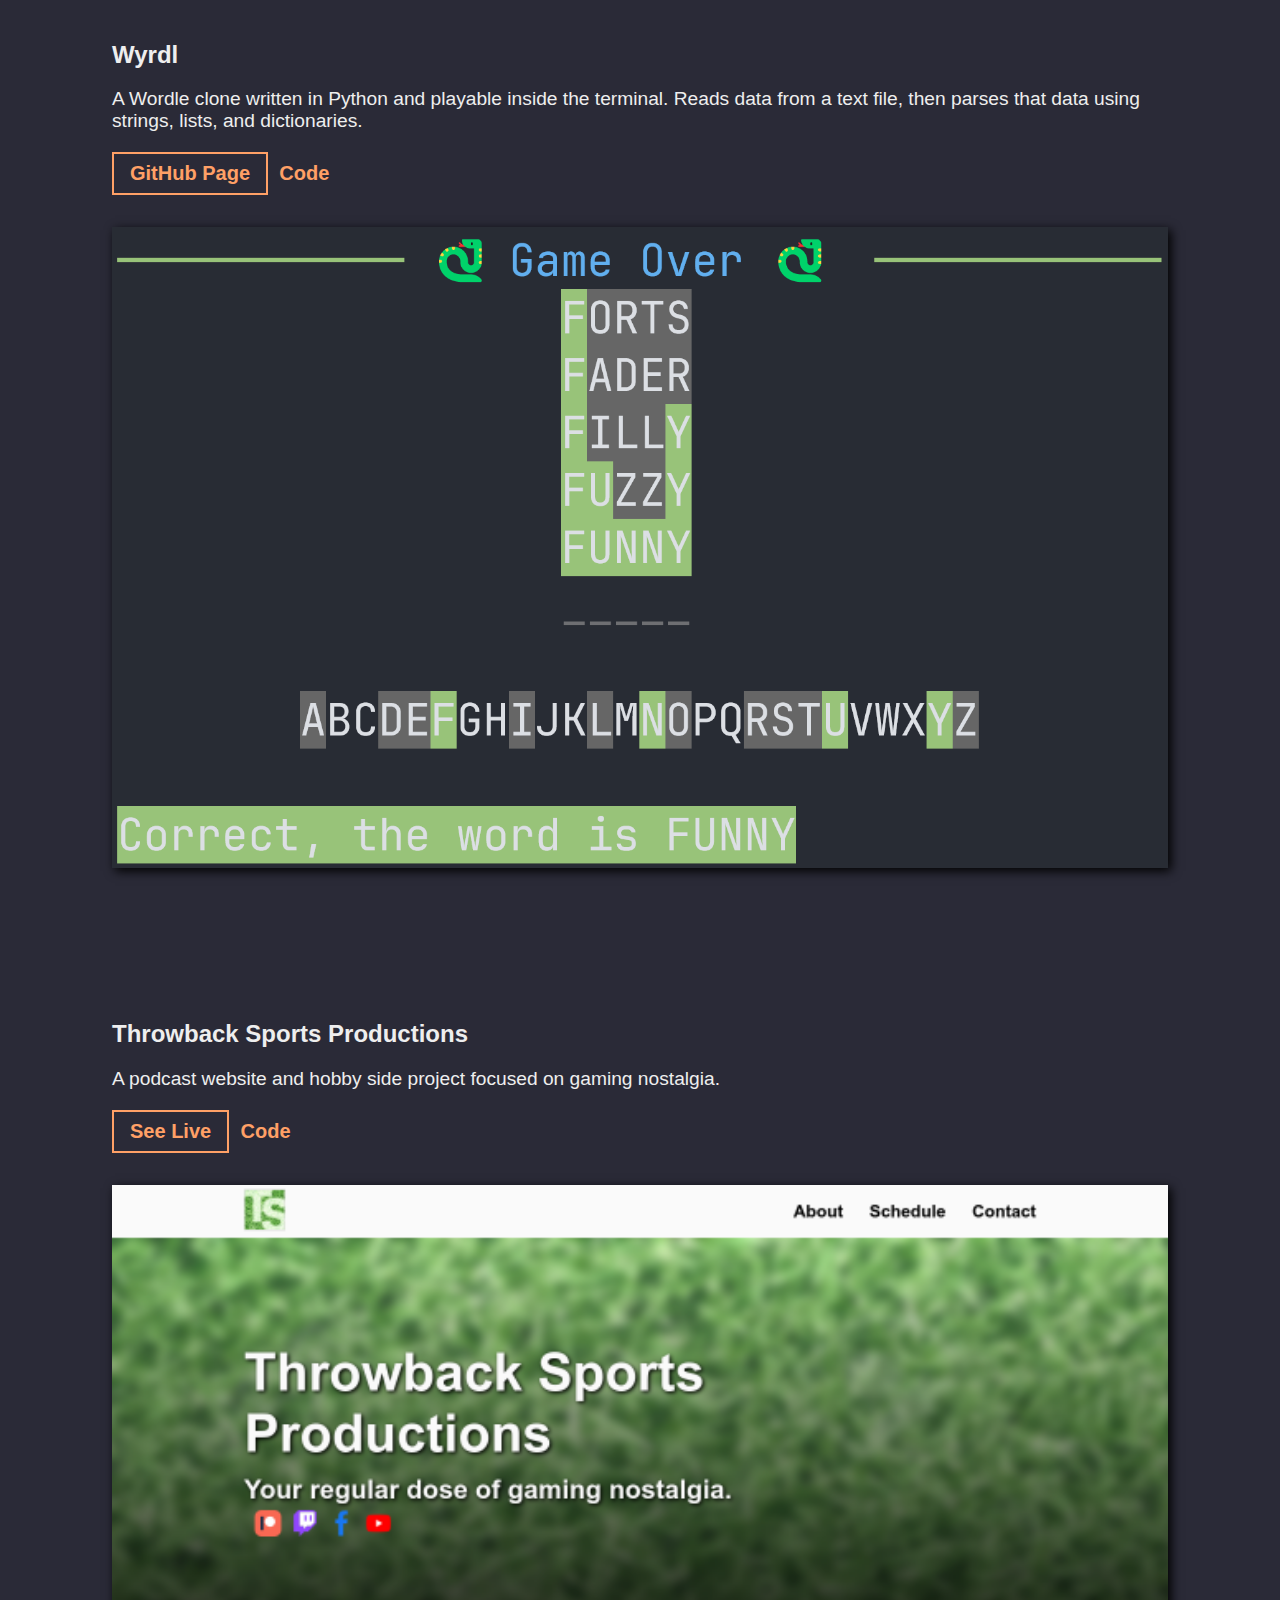
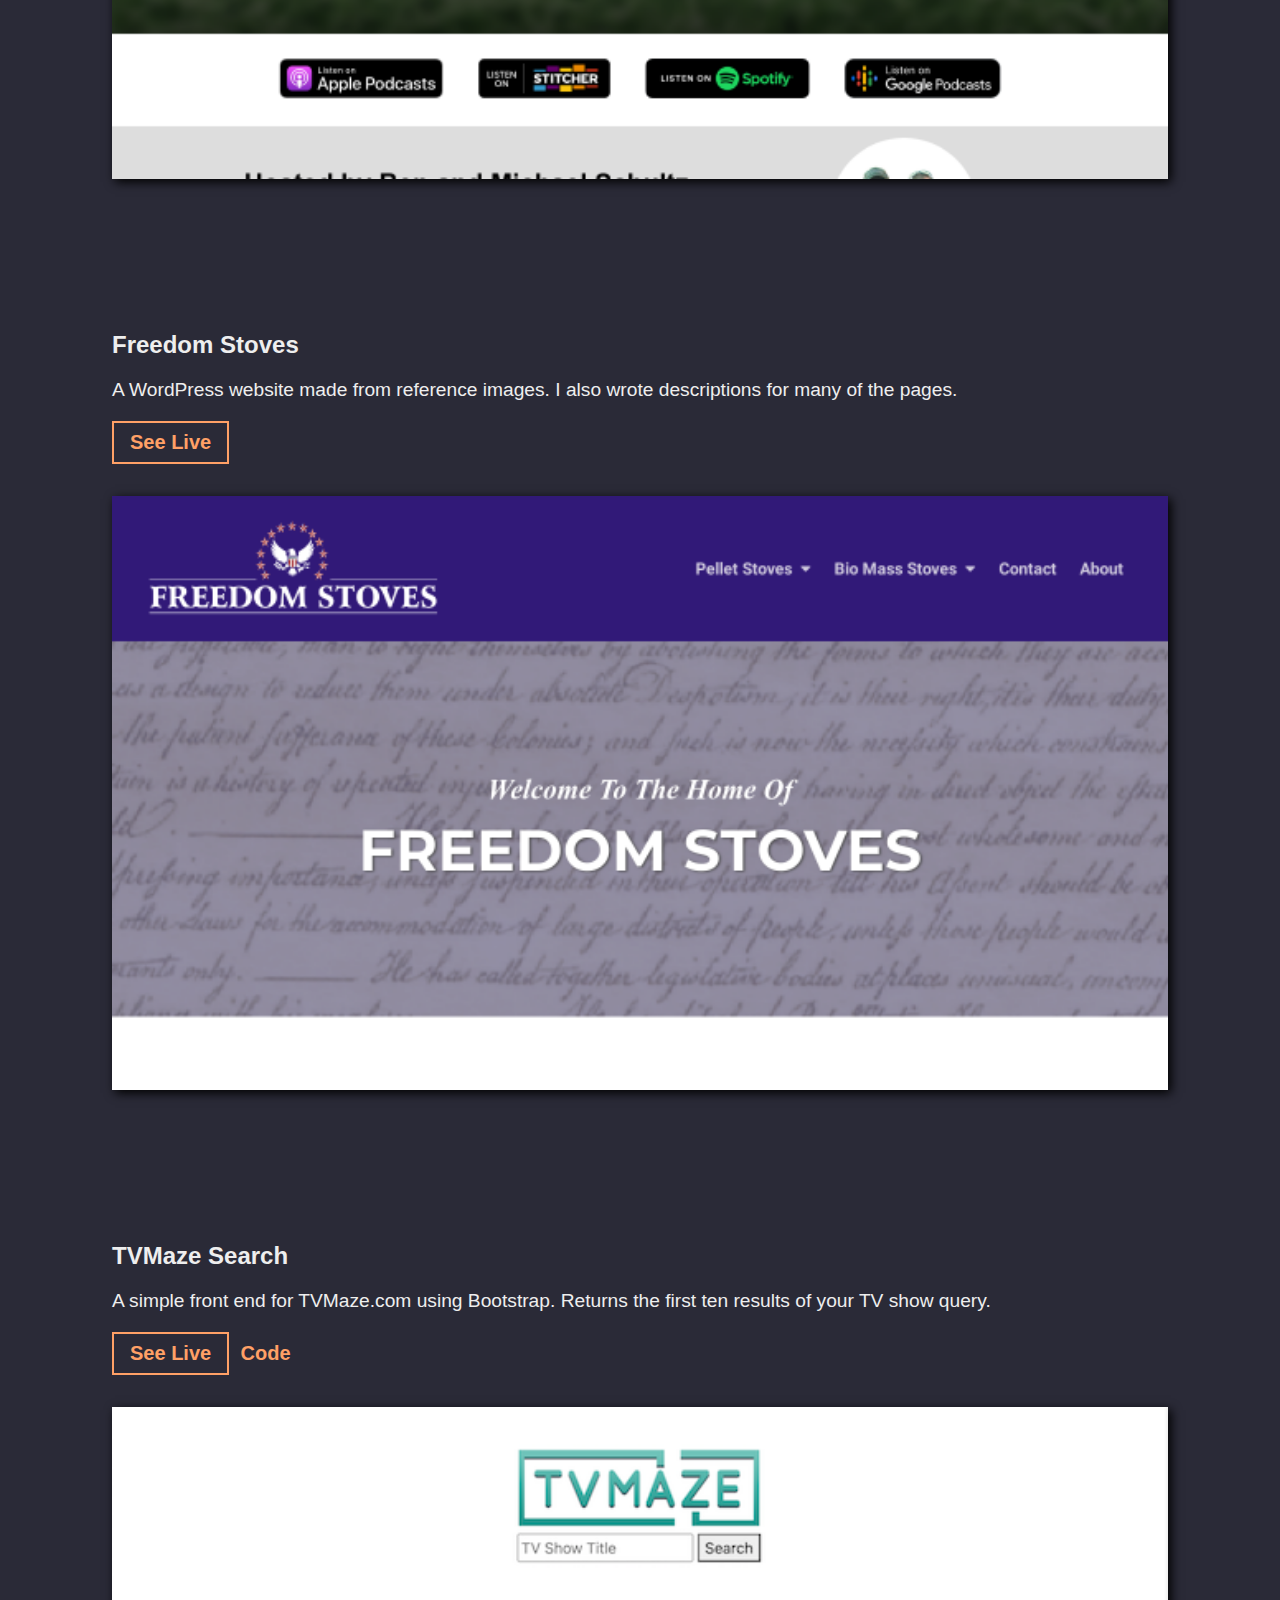
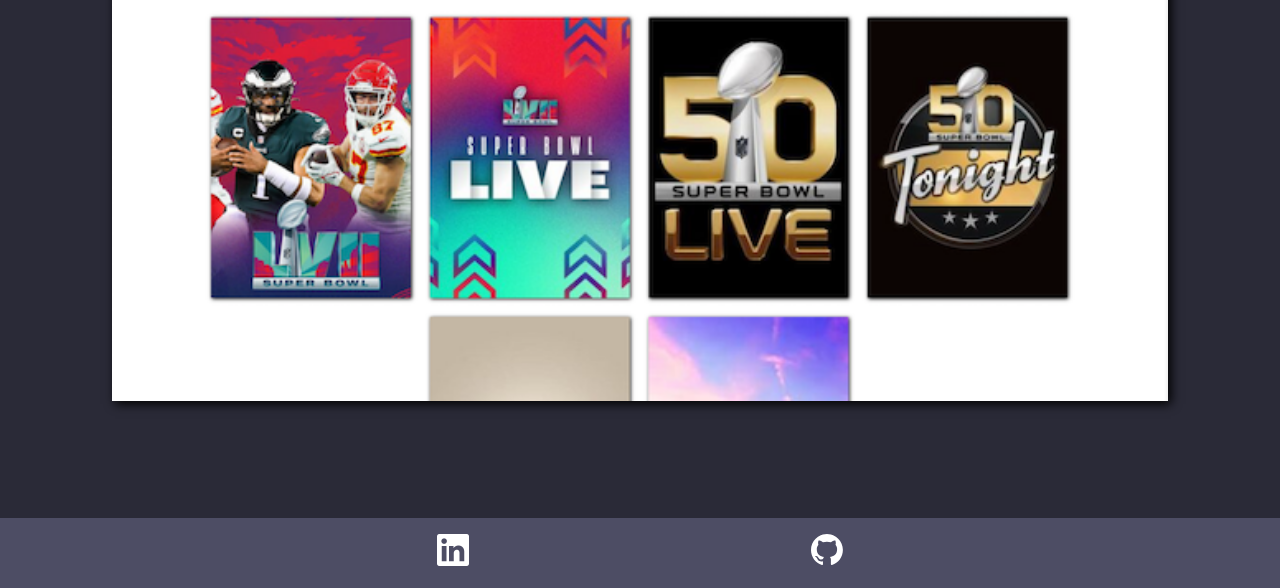
==== commit 9fd19072: "Add Wyrdl to projects section." ====
--- a/docs/index.html
+++ b/docs/index.html
@@ -14,7 +14,7 @@
     <div id="introbg">
       <section id="intro-section">
         <h1 class="plain">
-          Hi, I'm
+          Hi<span><a href="https://www.overleaf.com/project/6658cd55ebeb4f53a2588a76">,</a></span> I'm
           <span class="main-text">Ben Schultz</span>
         </h1>
         <h2>
@@ -46,6 +46,28 @@
 
     <div class="center-bg">
       <h1 id="projects" class="centerme toppad">PROJECTS</h1>
+
+      <div>
+        <section class="candywrapper">
+          <div class="blurbwrapper blurb">
+            <div class="blurb-title">
+              <h2>Wyrdl</h2>
+            </div>
+            <div>
+              <p>A Wordle clone written in Python and playable inside the terminal. Reads data from a text file, then parses that data using strings, lists, and dictionaries.</p>
+            </div>
+            <div class="blurb-buttons">
+              <button class="blurb-button"><a class="small-button-text" target="_blank" href="https://github.com/bschultz1990/wyrdl">GitHub Page</a></button>
+              <button class="simple-button"><a class="small-button-text" href="https://github.com/bschultz1990/wyrdl" target="_blank">Code</a></button>
+            </div>
+          </div>
+          <div class="picwrapper">
+            <a href="https://github.com/bschultz1990/wyrdl" target="_blank">
+              <img class="project-pic shadow" src="media/wyrdl.png" alt="Wyrdl">
+            </a>
+          </div>
+        </section>
+      </div>
 
       <div>
         <section class="candywrapper">
